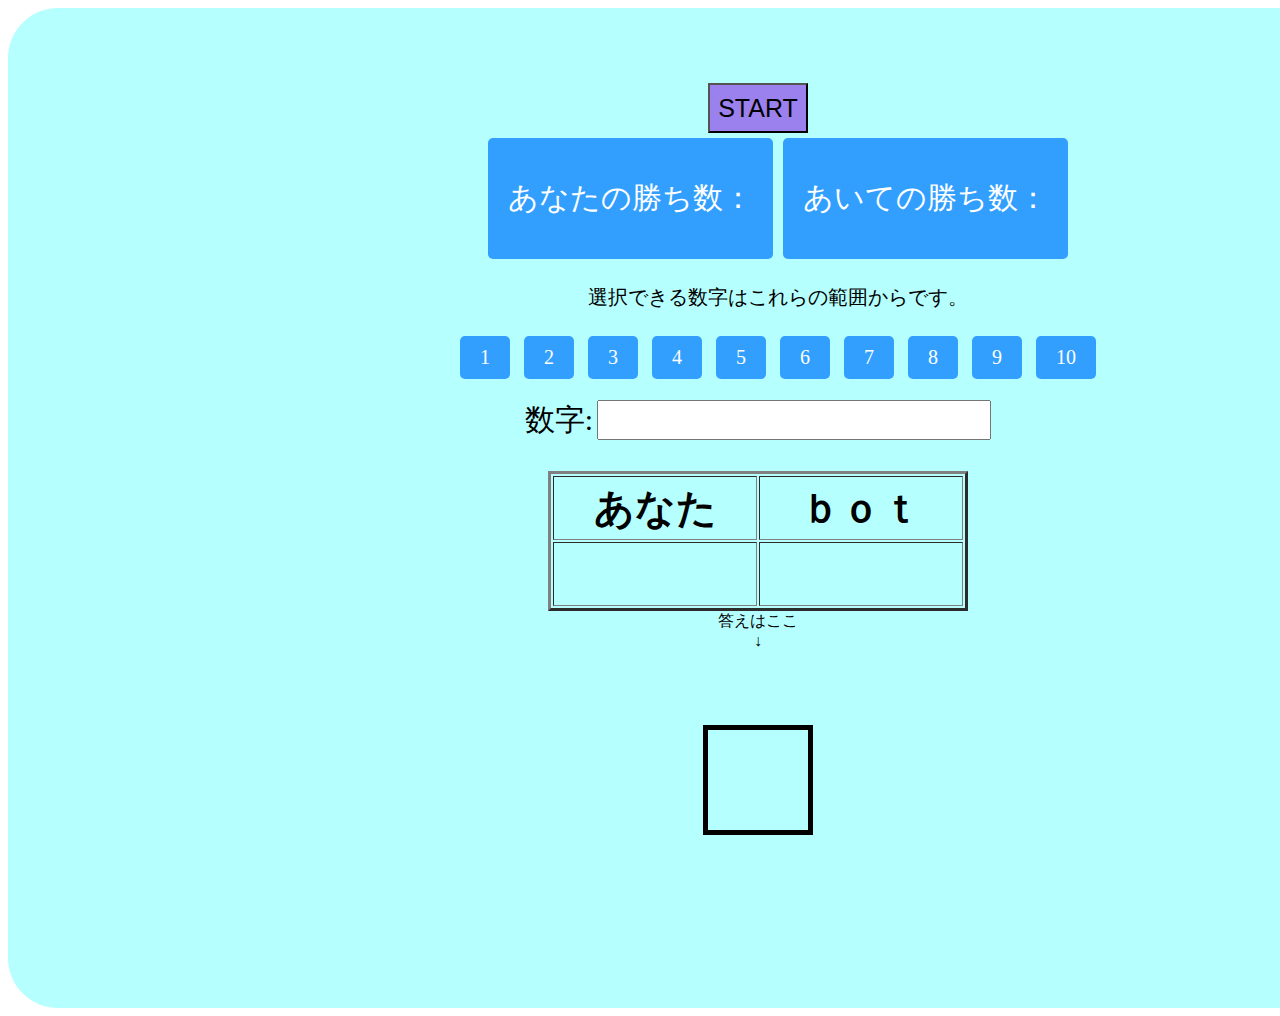
==== index.html @ e0c58b16 "Update index.html" ====
<!DOCTYPE html>
<html lang="ja">
  <head>
    <meta charset="UTF-8" />
    <meta name="viewport" content="width=device-width, initial-scale=1.0" />
    <link rel="stylesheet" href="./css/Easy.css" />
    <title>NormalMode</title>
  </head>
  <body>
    <div class="main">
      <button style="margin-top: 5%" id="start">START</button>
      <ul class="Zandaka">
        <li>
          <p style="font-size: 30px">あなたの勝ち数：<span id="Kin"></span></p>
          <!-- コインの増減表示 -->
          <span id="zougen1"></span>
        </li>
        <li>
          <p style="font-size: 30px">あいての勝ち数：<span id="botKin"></span></p>
          <!-- コインの増減表示 -->
          <span id="zougen2"></span>
        </li>
      </ul>
      <ul class="card">
        <p style="font-size: 20px">選択できる数字はこれらの範囲からです。</p>
        <li>1</li>
        <li>2</li>
        <li>3</li>
        <li>4</li>
        <li>5</li>
        <li>6</li>
        <li>7</li>
        <li>8</li>
        <li>9</li>
        <li>10</li>
      </ul>
      <label style="font-size: 30px" for="num1">数字:</label>
      <input style="font-size: 30px" type="number" id="num1" /><br />
      <span style="font-size: 50px" id="tyukoku" hidden></span>
      <!--勝ったらtableを透明にして「 YOU WIN!! 」を表示する-->
      <table style="margin-top: 2%" border="3" class="table">
        <tr>
          <!-- 数字表示 -->
          <th>あなた</th>
          <th>ｂｏｔ</th>
        </tr>
        <tr>
          <th><span id="P"></span></th>
          <th><span id="C"></span></th>
        </tr>
        <!-- 掛け金 -->
      </table>
      <p style="justify-content: center; margin: auto">答えはここ</p>
      <p style="justify-content: center; margin: auto">↓</p>
      <p style="margin-top: 5%" id="answer" class="answer"></p>
    </div>
    <script src="/chappy16/scriptFail/Easy.js"></script>
  </body>
</html>
---- css/Easy.css ----
.main {
  text-align: center;
  justify-content: center;
  margin: auto;
  background-color: rgba(0, 255, 255, 0.288);
  width: 1500px;
  height: 1000px;
  border-radius: 50px;
}
.answer {
  width: 100px;
  height: 100px;
  border: 5px solid black;
  justify-content: center;
  margin: auto;
  font-size: 80px;
}
.Zandaka {
  list-style-type: none;
  display: flex;
  justify-content: center;
  margin: auto;
}
li {
  display: inline-block;
  padding: 10px 20px;
  margin: 5px;
  background-color: #007bffb9;
  color: white;
  border-radius: 5px;
  cursor: pointer;
  text-align: center;
  font-size: 20px;
  transition: background-color 0.3s;
}
.table {
  justify-content: center;
  margin: auto;
  font-size: 40px;
  th {
    width: 200px;
    height: 60px;
  }
}
#p {
  width: 150px;
}
#start {
  font-size: 25px;
  width: 100px;
  height: 50px;
  background-color: rgba(137, 43, 226, 0.596);
}
.hidden {
  visibility: hidden;
}
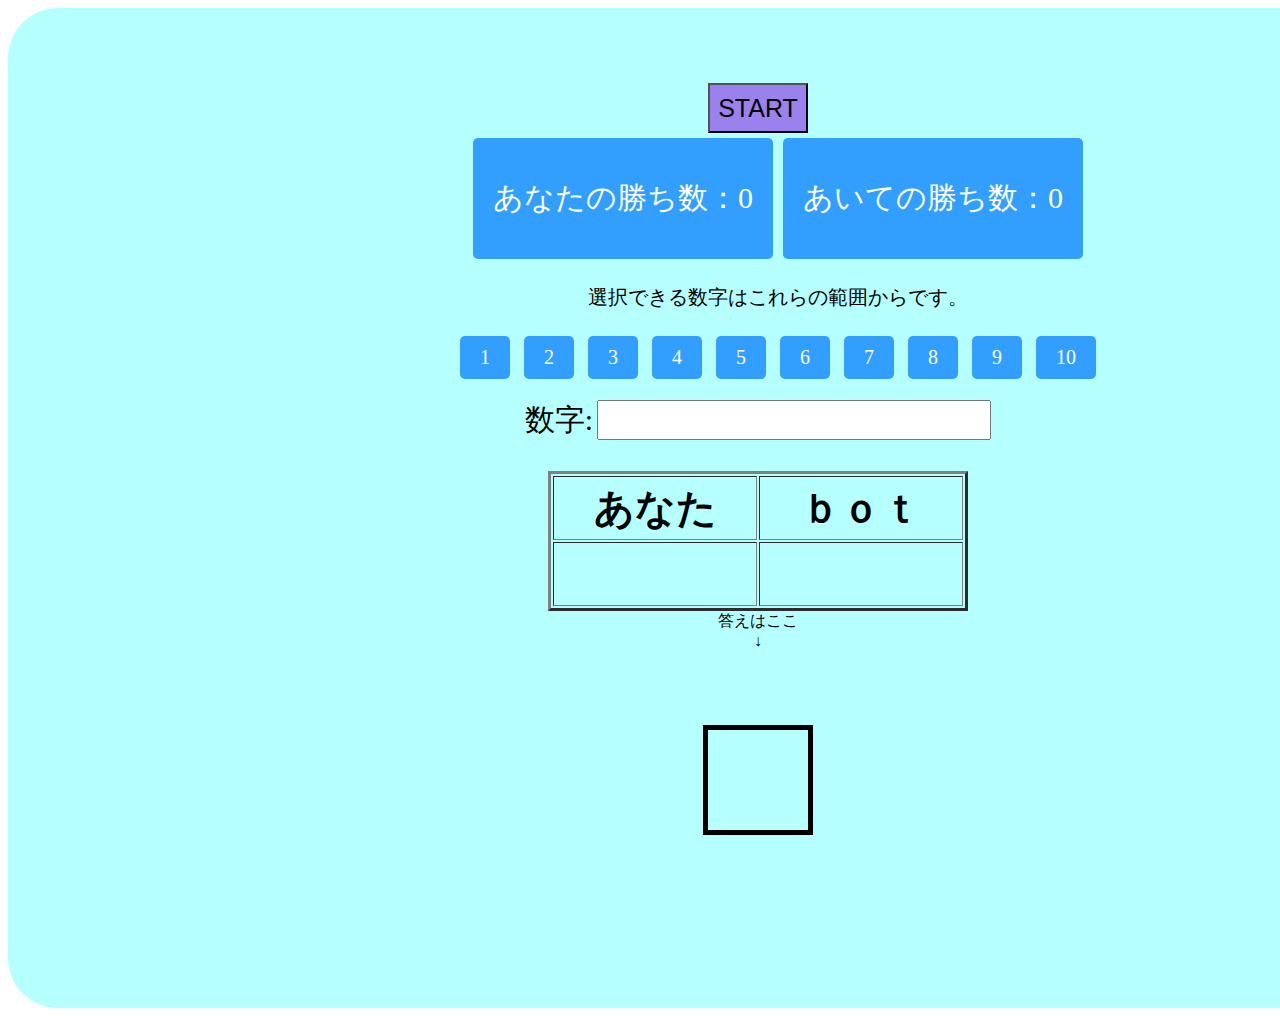
==== commit f61e5a6e: "Update index.html" ====
--- a/index.html
+++ b/index.html
@@ -3,7 +3,7 @@
   <head>
     <meta charset="UTF-8" />
     <meta name="viewport" content="width=device-width, initial-scale=1.0" />
-    <link rel="stylesheet" href="./css/Easy.css" />
+    <link rel="stylesheet" href="css/Easy.css" />
     <title>NormalMode</title>
   </head>
   <body>
@@ -54,6 +54,6 @@
       <p style="justify-content: center; margin: auto">↓</p>
       <p style="margin-top: 5%" id="answer" class="answer"></p>
     </div>
-    <script src="/chappy16/scriptFail/Easy.js"></script>
+    <script src="scriptFail/Easy.js"></script>
   </body>
 </html>
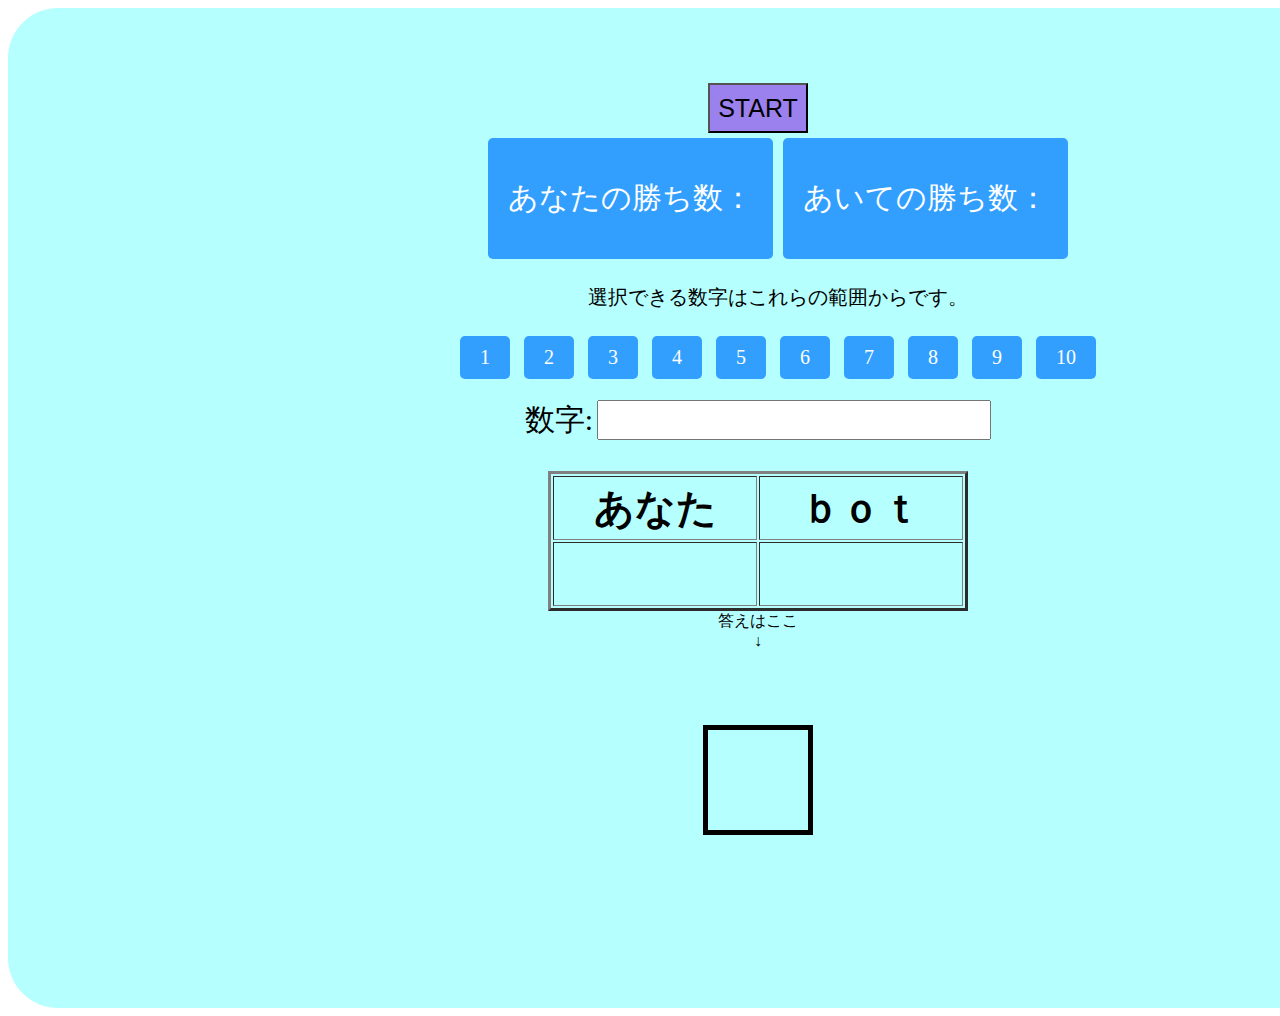
==== commit d403513c: "Update index.html" ====
--- a/index.html
+++ b/index.html
@@ -54,6 +54,7 @@
       <p style="justify-content: center; margin: auto">↓</p>
       <p style="margin-top: 5%" id="answer" class="answer"></p>
     </div>
-    <script src="scriptFail/Easy.js"></script>
+        <script src="scriptFail/e
+          asy.js"></script>
   </body>
 </html>
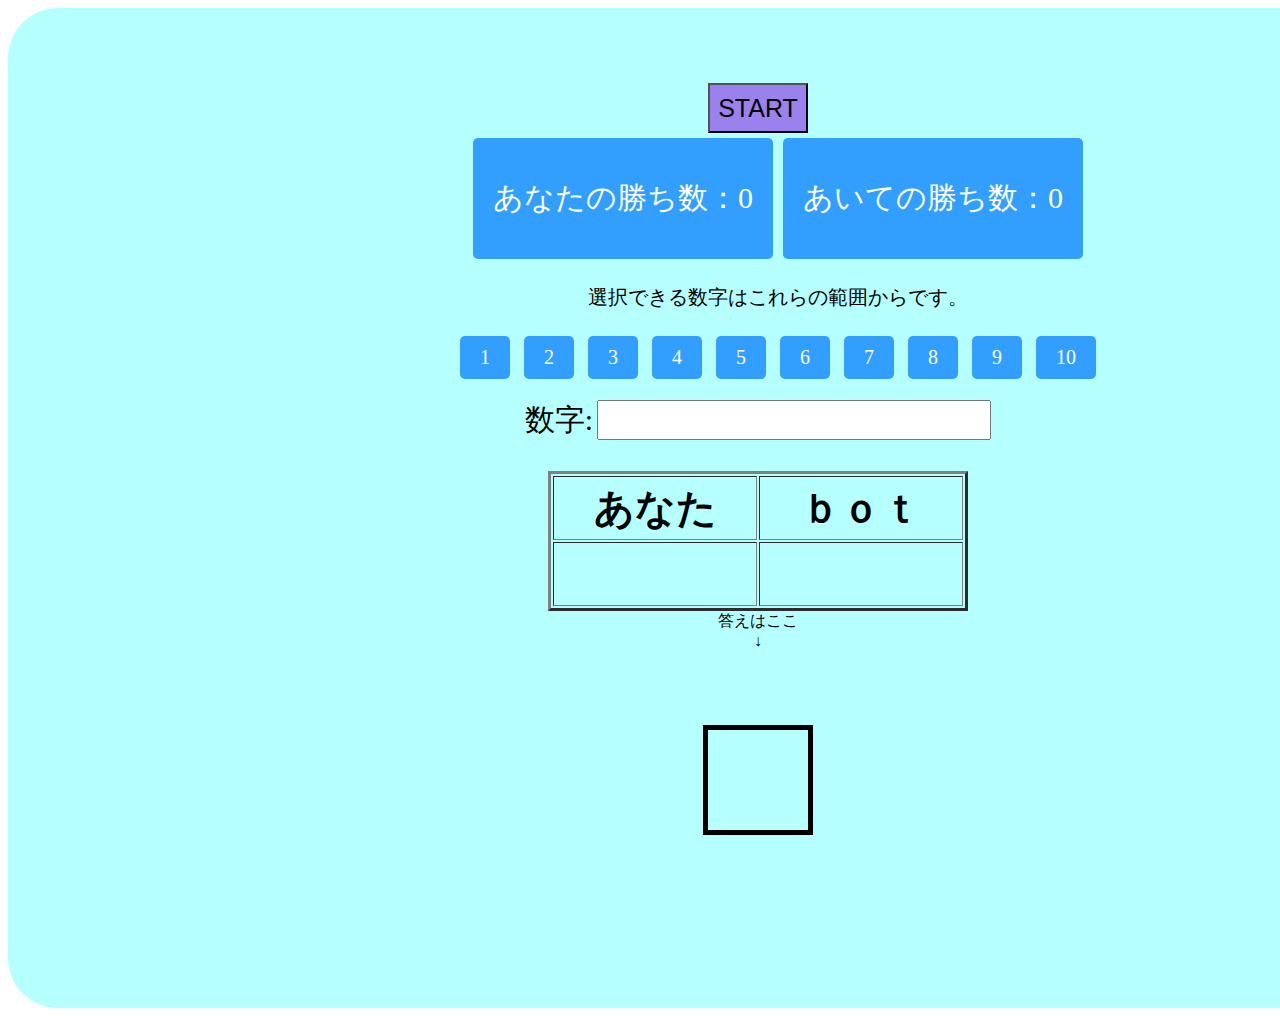
==== commit f5e89374: "Update index.html" ====
--- a/index.html
+++ b/index.html
@@ -54,7 +54,6 @@
       <p style="justify-content: center; margin: auto">↓</p>
       <p style="margin-top: 5%" id="answer" class="answer"></p>
     </div>
-        <script src="scriptFail/e
-          asy.js"></script>
+        <script src="scriptFail/Easy.js"></script>
   </body>
 </html>
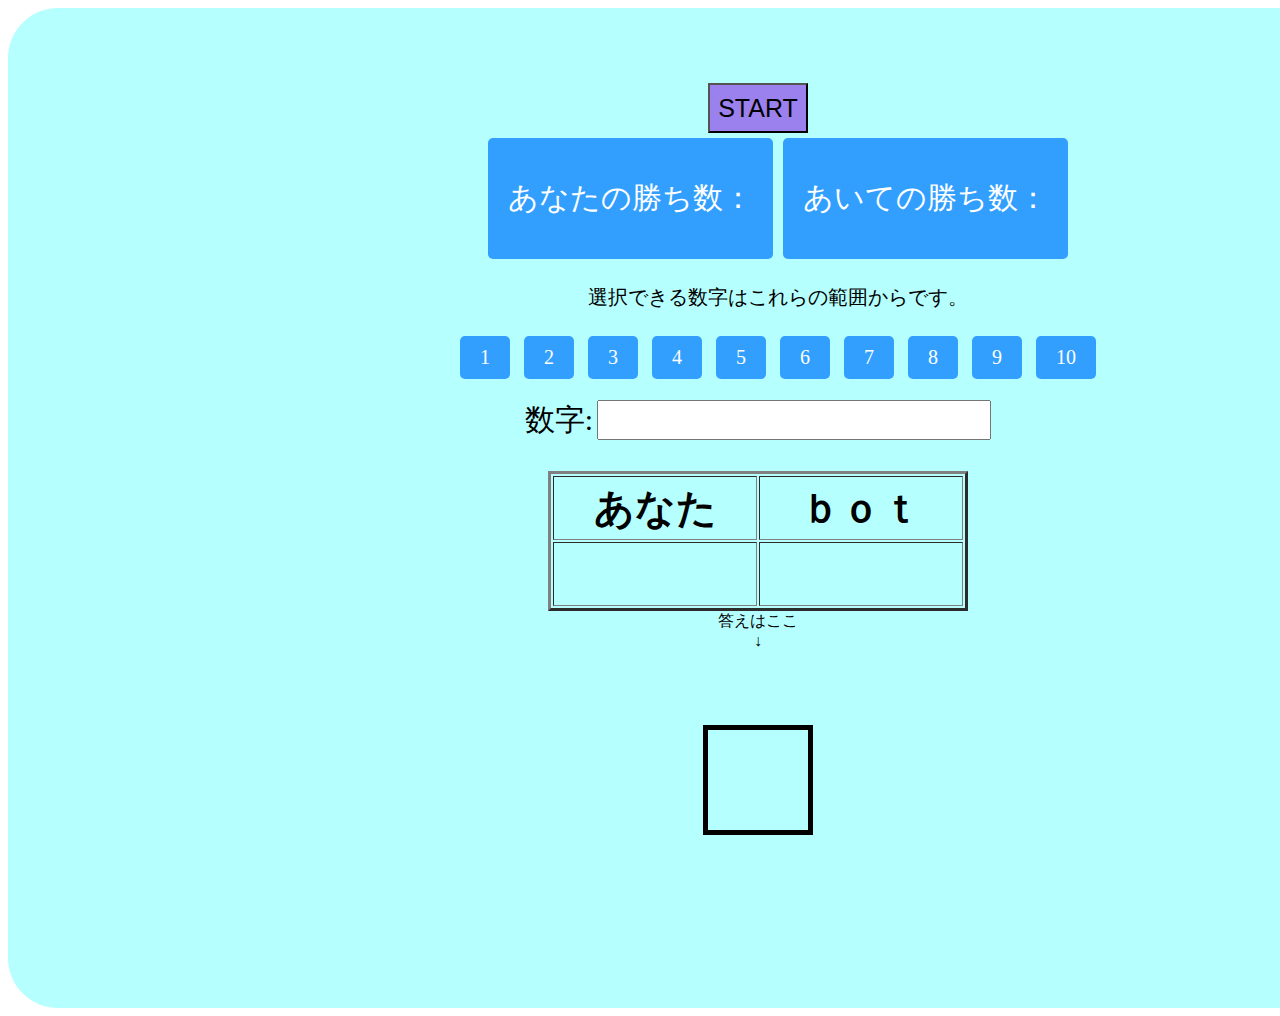
==== commit 9618a62a: "Update index.html" ====
--- a/index.html
+++ b/index.html
@@ -54,6 +54,6 @@
       <p style="justify-content: center; margin: auto">↓</p>
       <p style="margin-top: 5%" id="answer" class="answer"></p>
     </div>
-        <script src="scriptFail/Easy.js"></script>
+        <script src="scriptFail/easy.js"></script>
   </body>
 </html>
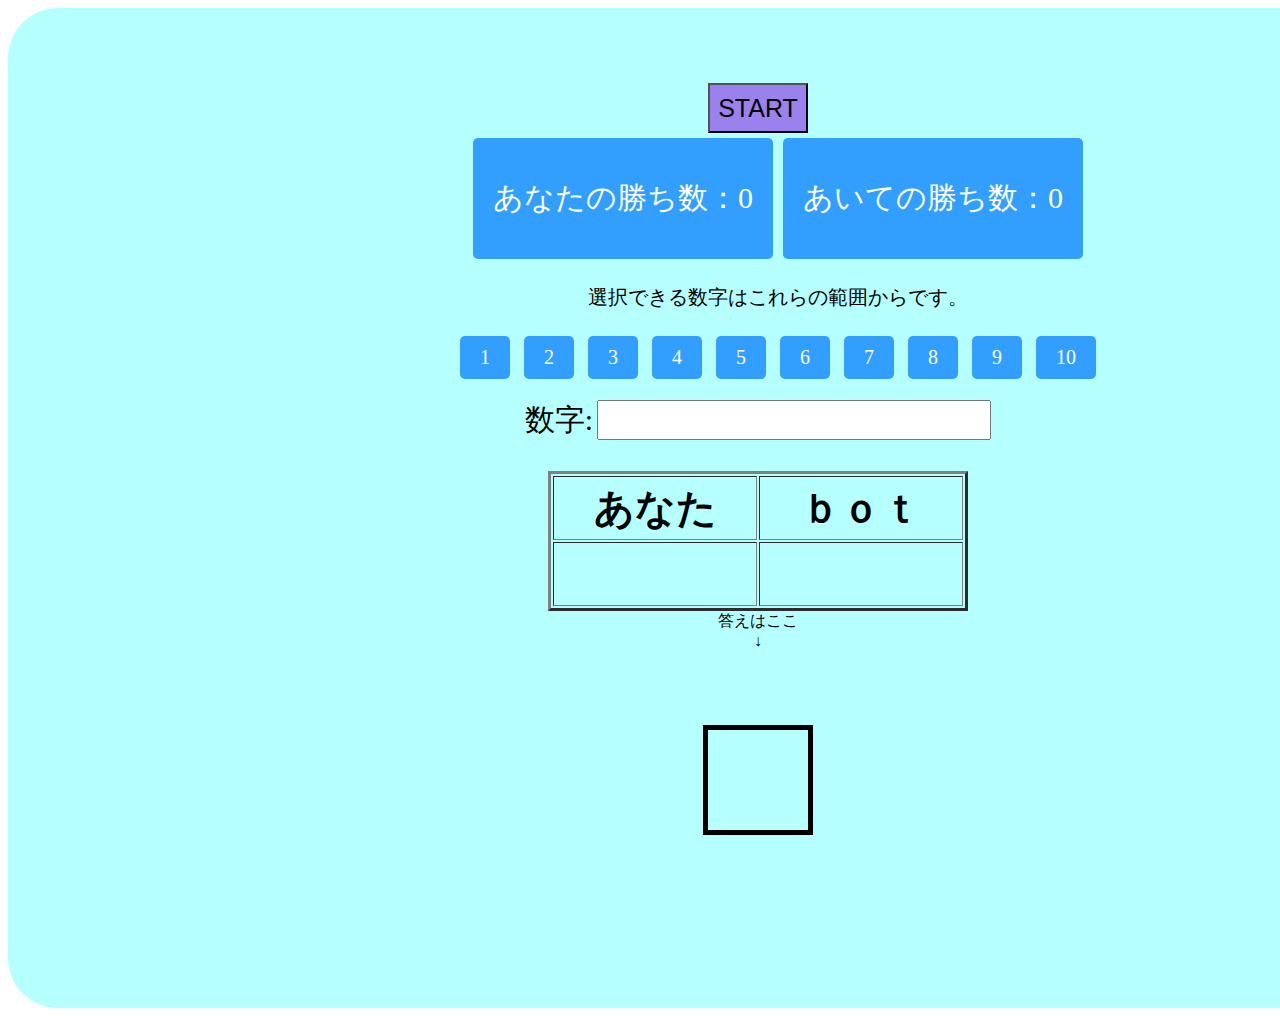
==== commit 4f69b8f8: "Update index.html" ====
--- a/index.html
+++ b/index.html
@@ -54,6 +54,6 @@
       <p style="justify-content: center; margin: auto">↓</p>
       <p style="margin-top: 5%" id="answer" class="answer"></p>
     </div>
-        <script src="scriptFail/easy.js"></script>
+        <script src="scriptFail/Easy.js"></script>
   </body>
 </html>
